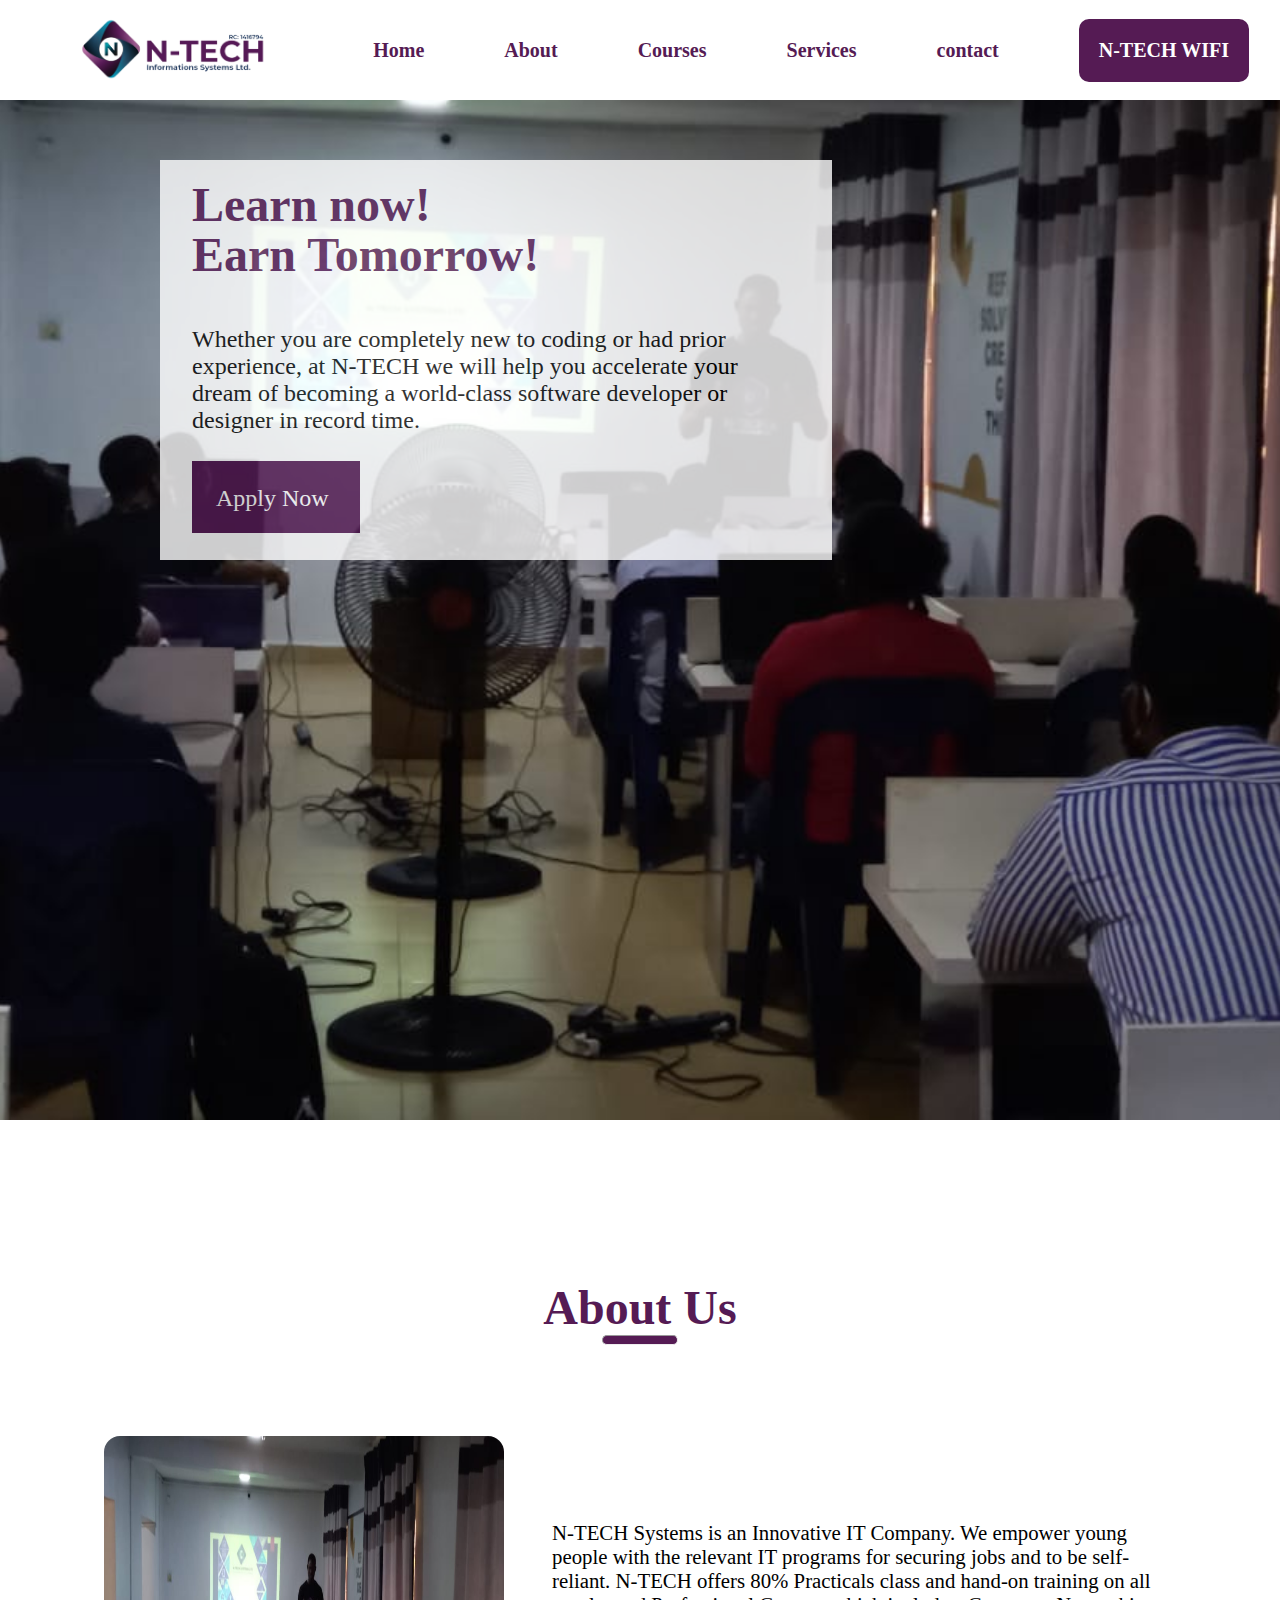
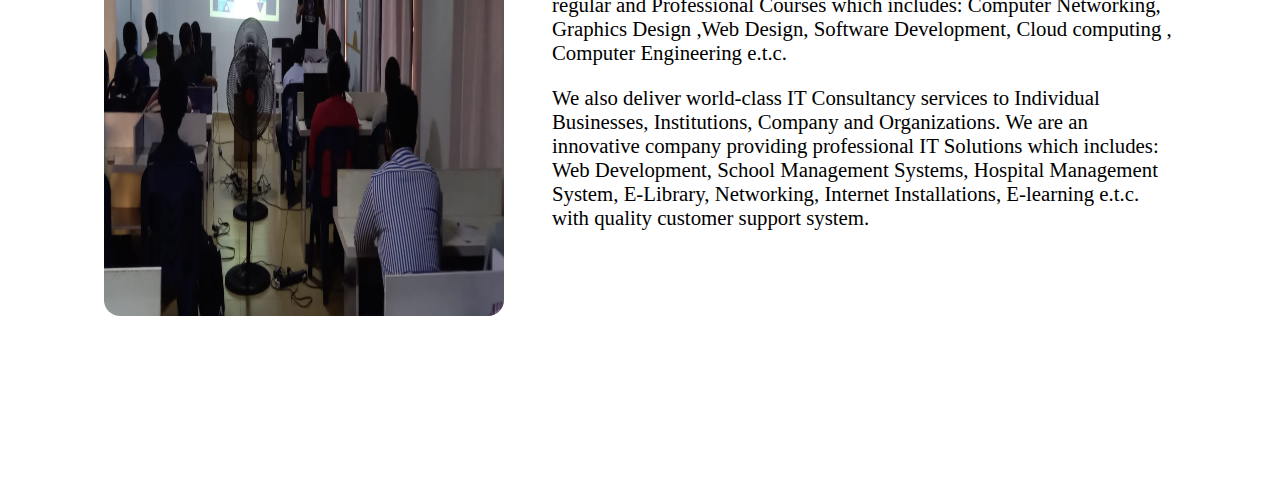
==== index.html @ cb0f67c8 "tech first version" ====
<!DOCTYPE html>
<html>
    <head>
        <title>ntechsystems</title>
        <link rel="stylesheet" href="index.css">
    </head>
    <body>
    

            <div class="header">

                    <div>
                        <img class="logo" src="logo.png">
                    </div>
                    <div class="headertext">
                        <div>Home</div>
                        <div>About</div>
                        <div>Courses</div>
                        <div>Services</div>
                        <div>contact</div>
                        <div class="sixtext">N-TECH WIFI</div>
                    </div>

             </div>





             





             <div class="secondmain">
                <div class="learn">
                    <div class="twoh">
                        <h2>Learn now!</h2>
                        <h2>Earn Tomorrow!</h2>
                    </div>
                    <div class="longtext">Whether you are completely new to coding or had prior experience, at N-TECH we will help you accelerate your dream of becoming a world-class software developer or designer in record time.</div>
                    <div class="apply">Apply Now</div>
                </div>




             </div>




             <div class="thirdmain">
                <div class="about"> About Us <div><hr class="line"></div></div>
                <div class="imagepa">
                    <div>
                        <img class="imagethird" src="background.jpg">
                    </div>
                    <div class="ptwo">
                        <p>N-TECH Systems is an Innovative IT Company. We empower young people with the relevant IT programs for securing jobs and to be self-reliant. N-TECH offers 80% Practicals class and hand-on training on all regular and Professional Courses which includes: Computer Networking, Graphics Design ,Web Design, Software Development, Cloud computing , Computer Engineering e.t.c.</p>
                        <P>We also deliver world-class IT Consultancy services to Individual Businesses, Institutions, Company and Organizations. We are an innovative company providing professional IT Solutions which includes: Web Development, School Management Systems, Hospital Management System, E-Library, Networking, Internet Installations, E-learning e.t.c. with quality customer support system.</P>
                    </div>
                </div>

             </div>



















    </body>




</html>
---- index.css ----
body{
    margin: 0;
    padding: 0;


}
.header{
    display: flex;
    justify-content: space-around;
    align-items: center;
    color: #551B54;
    font-size: 20PX;
    font-weight: 600;
    background-color:white;
    position: fixed;
    left: 0;
    right: 0;
    top: 0;
    height: 5em;
    width: 100%;
    z-index: 20;
}
.header:hover{
    cursor: pointer;
}
.logo{
    width: 200px;
    padding: 2em;
}
.headertext{
    display: flex;
column-gap: 4em;
align-items: center;
}
.sixtext{
    background-color: #551B54;
    color: white;
    padding: 1em;
    border-radius: 10px;
}



.secondmain{
    background-image: url('background.jpg');
    background-size: cover;
    background-position: center;
    width: 100%;
    height: 60em;
    padding-top: 10em;
    padding-left: 10em;

   
    

}
h2{
    font-size: 3em;
}
.twoh{
    line-height: 10px;
}
.learn{
    color: #551B54;
    display: grid;
     background-color: white;
     padding-left:2em ;
    
   width: 40em;
   height: 25em;
   opacity: 0.8;
}
.apply{
    color: white;
    background-color: #551B54;
    padding: 1em;
    width: 5em;
    height: 1em;
    font-size: 1.5em;

}
.longtext{
    color: black;
    width: 25em;
    font-size: 1.5em;
   
}


.thirdmain{
    display: grid;
    place-content: center;
    padding-top: 10em;
    padding: 10em;
    
}
p{
    width: 30em;
    font-size: 1.3em;
}
.imagethird{
    width: 25em;
    height: 30em;
    background-size: cover;
    border-radius: 1em;
    
}
.imagepa{
    display: flex;

}
.ptwo{
    padding-top: 4em;
    padding-left: 3em;

}
.about{
    display: grid;
    place-content: center;
    font-size: 3em;
    padding-bottom: 1.4em;
    color: #551B54;
    font-weight: 700;
}
.line{
    width: 1.56em;
    height: 0.17em;
    background-color: #551B54;
    border-radius: 1em;
    margin-top: 0;
}
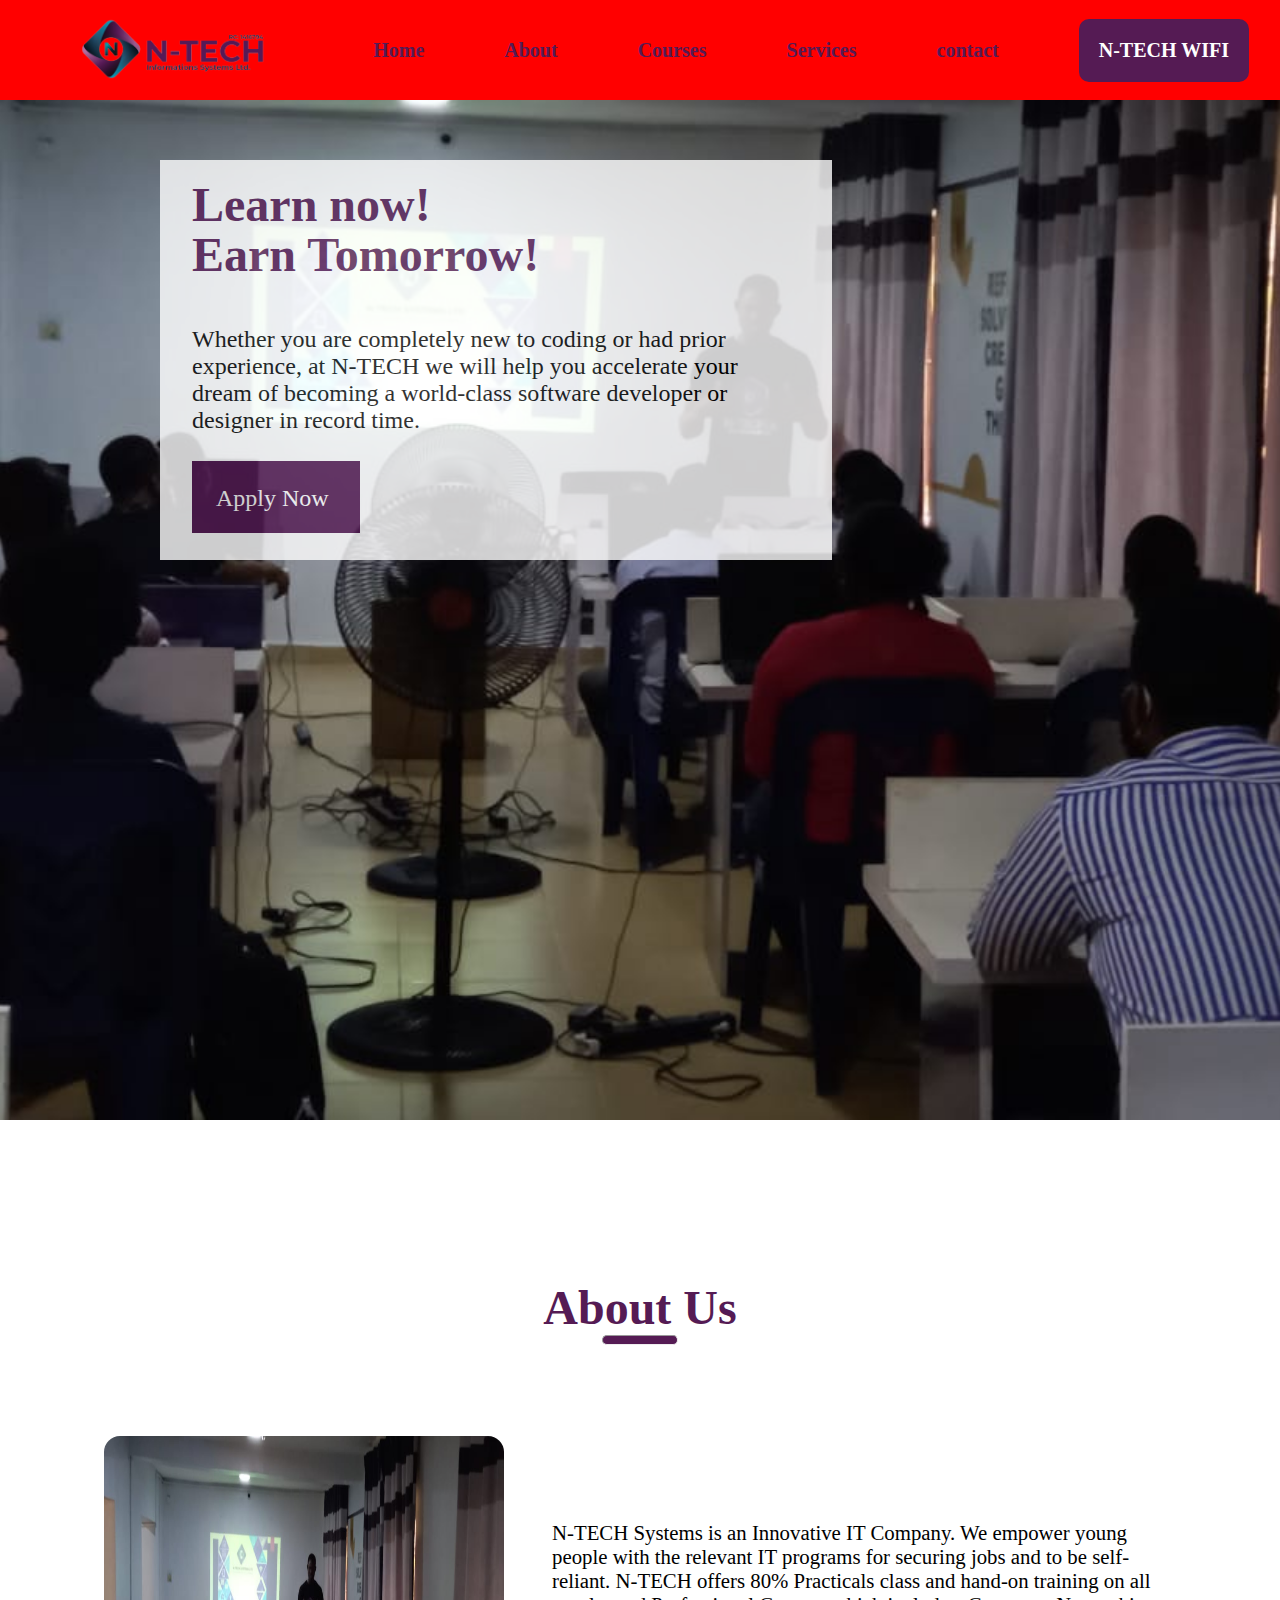
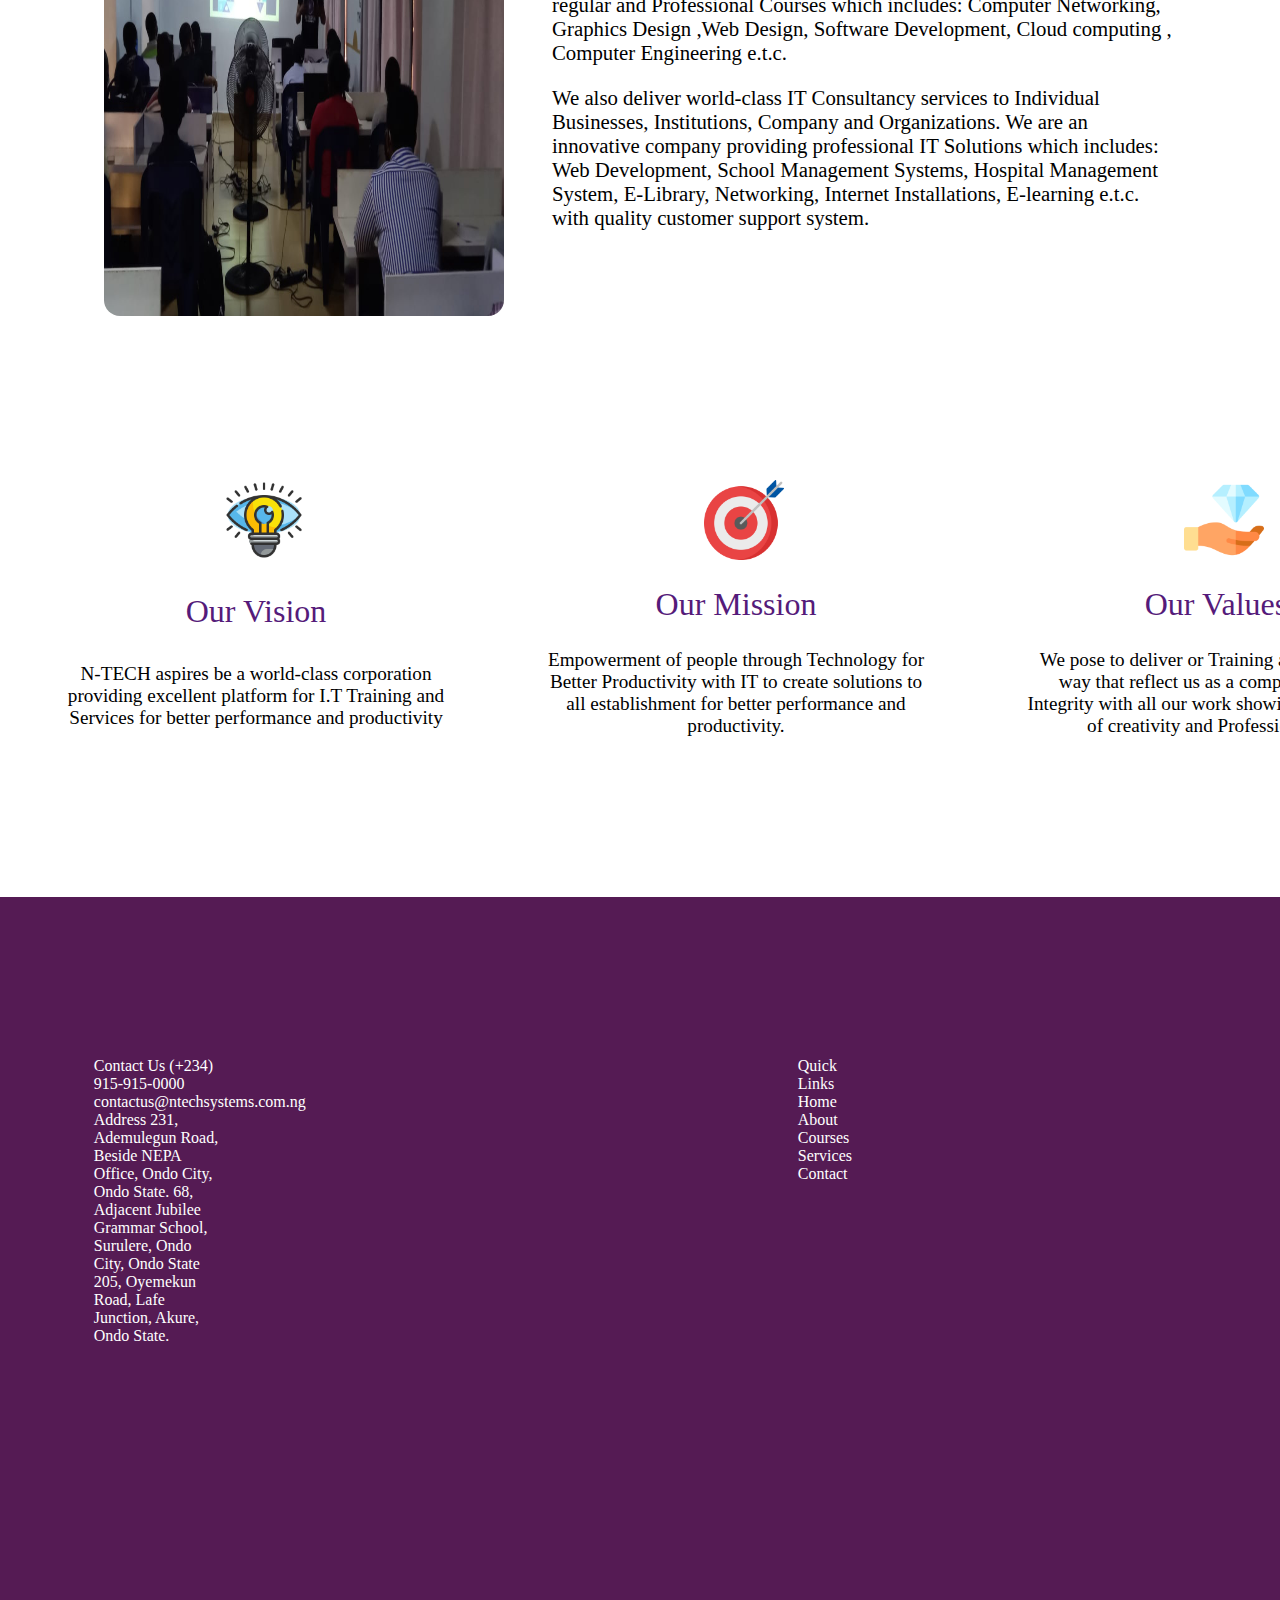
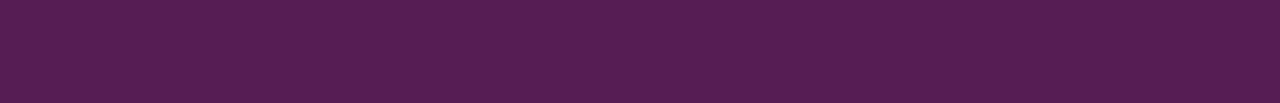
==== commit 0f1eafb8: "new one" ====
--- a/index.html
+++ b/index.html
@@ -43,10 +43,7 @@
                     <div class="apply">Apply Now</div>
                 </div>
 
-
-
-
-             </div>
+            </div>
 
 
 
@@ -64,6 +61,93 @@
                 </div>
 
              </div>
+
+
+
+
+             <div class="sheet">
+
+                <div class="greet">
+                    <img class="img" src="first.png">
+                    <div class="meet">Our Vision</div>
+                    <div class="go"> N-TECH aspires be a world-class corporation providing excellent platform for I.T Training and Services for better performance and productivity</div>
+                </div>
+
+
+
+                <div class="greet">
+                    <img class="img" src="second.png">
+                    <div class="meet">Our Mission</div>
+                    <div class="go">Empowerment of people through Technology for Better Productivity with IT to create solutions to all establishment for better performance and productivity.</div>
+                </div>
+
+                <div class="greet">
+                    <img class="img" src="third.png">
+                    <div class="meet"> Our Values</div>
+                    <div class="go">We pose to deliver or Training and services in way that reflect us as a company of High Integrity with all our work showing simple touch of creativity and Professionalism.</div>
+                </div>
+
+
+
+
+             </div>
+
+
+
+
+
+
+
+             <div class="rad">
+
+                <div class="rad1">Contact Us
+                    (+234) 915-915-0000
+                    
+                    contactus@ntechsystems.com.ng
+                    
+                    Address
+                    231, Ademulegun Road, Beside NEPA Office, Ondo City, Ondo State.
+                    
+                    68, Adjacent Jubilee Grammar School, Surulere, Ondo City, Ondo State
+                    
+                    205, Oyemekun Road, Lafe Junction, Akure, Ondo State.</div>
+
+
+
+
+
+                    <div class="rad2">Quick Links
+                        Home
+                        About
+                        Courses
+                        Services
+                        Contact</div>
+
+
+                    <div class="rad3">
+                        About Us
+We are creating Platform for empowering people through delivering Professional IT training to broad spectrum of people ranging from students seeking a career in computers to IT professionals requiring advanced skills or managers giving their careers an edge.
+                    </div>
+
+
+
+
+
+
+
+
+
+             </div>
+
+
+
+
+
+
+
+
+
+
 
 
 
--- a/index.css
+++ b/index.css
@@ -1,6 +1,7 @@
 body{
     margin: 0;
     padding: 0;
+    
 
 
 }
@@ -11,7 +12,7 @@
     color: #551B54;
     font-size: 20PX;
     font-weight: 600;
-    background-color:white;
+    background-color:red;
     position: fixed;
     left: 0;
     right: 0;
@@ -49,10 +50,9 @@
     height: 60em;
     padding-top: 10em;
     padding-left: 10em;
-
-   
-    
-
+    object-fit: cover;
+
+    
 }
 h2{
     font-size: 3em;
@@ -128,4 +128,85 @@
     background-color: #551B54;
     border-radius: 1em;
     margin-top: 0;
-}+}
+.sheet{
+    display: flex;
+    justify-content: center;
+    padding-bottom: 10em;
+    column-gap: 6em;
+    padding-left: 12em;
+
+}
+.img{
+    width: 5em;
+    padding-left: 10em;
+
+}
+.meet{
+    font-size: 2em;
+    color: #551B7A;
+    text-align: center;
+
+}
+.go{
+    width: 20em;
+    font-size: 1.2em;
+display: flex;
+text-align: center;
+
+}
+.greet{
+    display: grid;
+    row-gap: 1.6em;
+    
+
+}
+
+
+.rad{
+    display: flex;
+    background-color: #551B54;
+    color: white;
+    padding: 10em;
+    width: 100%;
+    column-gap: 36em;
+    justify-content: center;
+    font-size: 1em;
+}
+.rad1{
+    width: 8em;
+}
+.rad2{
+    width: 3em;
+}
+.rad3{
+    width: 8em;
+}
+
+
+
+
+
+
+
+
+
+
+
+
+
+
+
+
+
+
+
+
+
+
+
+
+
+
+
+
